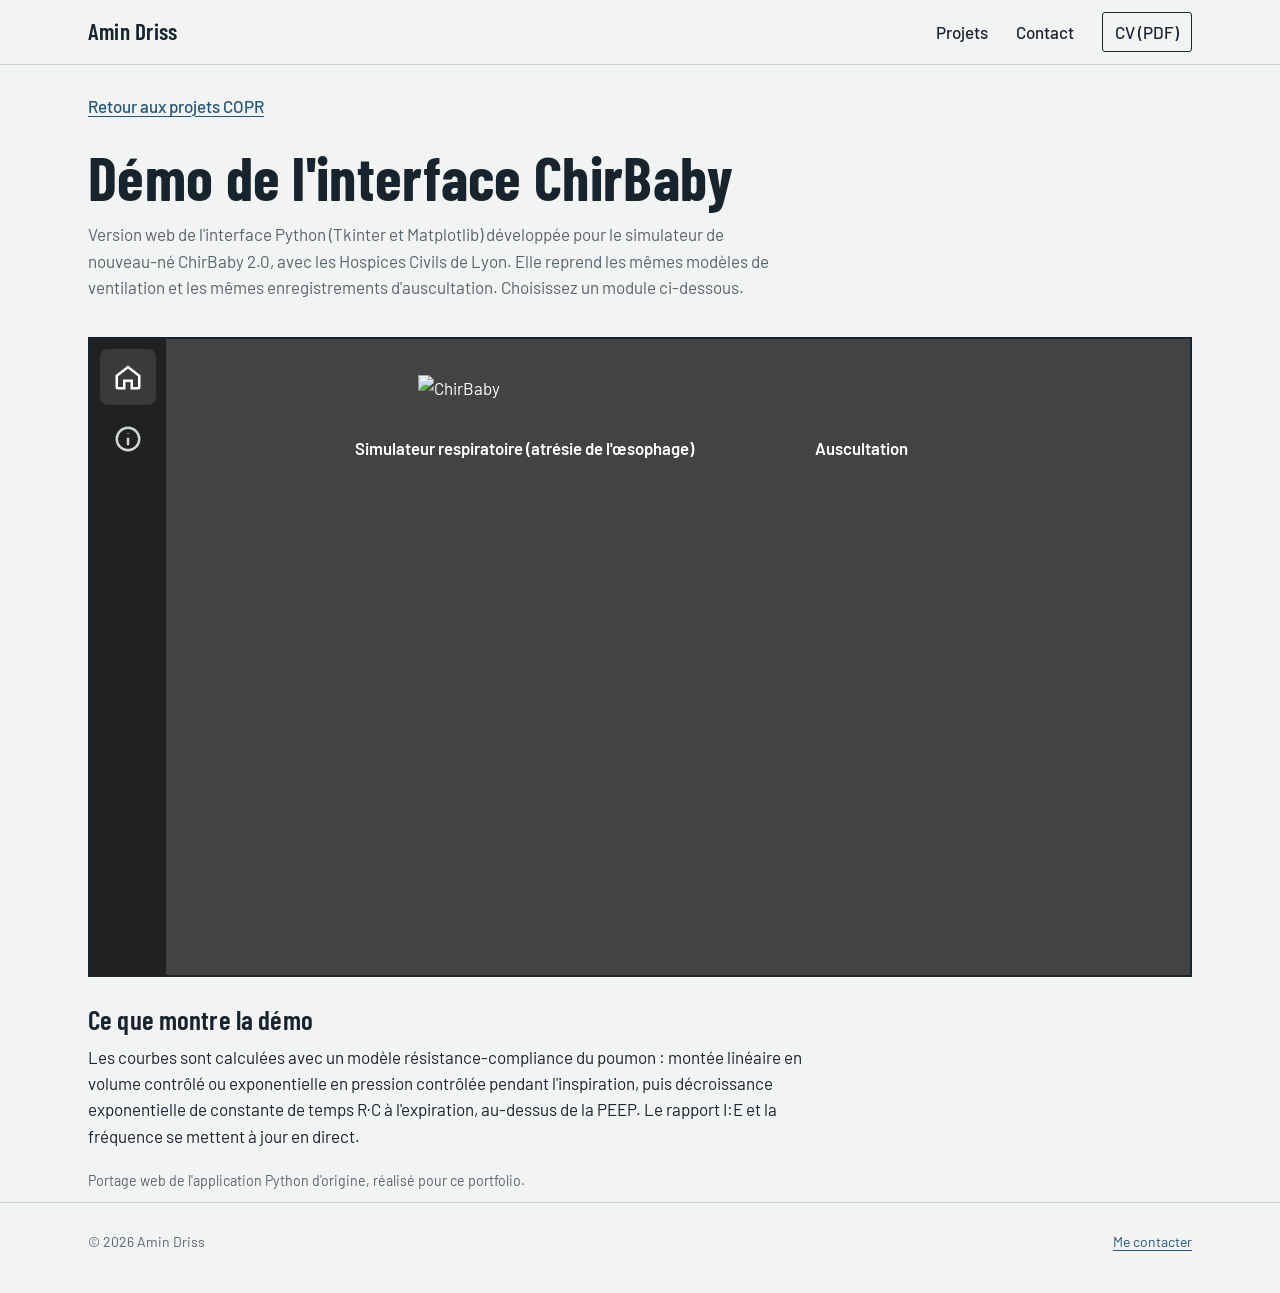
==== chirbaby.html @ fe511bf9 "Add files via upload" ====
<!doctype html>
<html lang="fr">
<head>
<meta charset="utf-8">
<meta name="viewport" content="width=device-width, initial-scale=1">
<title>Démo ChirBaby | Amin Driss</title>
<meta name="description" content="Démo interactive de l'interface du simulateur de nouveau-né ChirBaby : simulateur respiratoire et auscultation (projet COPR, INSA Lyon).">
<link rel="icon" href="assets/favicon.svg" type="image/svg+xml">
<link rel="preconnect" href="https://fonts.googleapis.com">
<link rel="preconnect" href="https://fonts.gstatic.com" crossorigin>
<link rel="stylesheet" href="https://fonts.googleapis.com/css2?family=Barlow:wght@400;500;600;700&family=Barlow+Condensed:wght@500;600;700&display=swap">
<link rel="stylesheet" href="assets/style.css?v=5">
<style>
  /* Couleurs reprises de l'interface Tkinter d'origine */
  .cb { --cb-bar: #212121; --cb-bg: #434343; --cb-light: #d3d3d3; --cb-pink: #e5007e; --cb-blue: #5b9bd5; }
  .cb-intro { padding: 8px 0 20px; }
  .cb-intro h1 { font-size: clamp(2.2rem, 5vw, 3.8rem); font-weight: 700; }
  .cb-intro p { color: var(--steel); max-width: 70ch; margin-top: 12px; }
  .cb-app { display: grid; grid-template-columns: 76px minmax(0, 1fr); background: var(--cb-bg); border: 2px solid var(--ink); min-height: 640px; color: #fff; }
  .cb-bar { background: var(--cb-bar); display: flex; flex-direction: column; align-items: center; gap: 6px; padding: 10px 0; }
  .cb-bar button { width: 56px; height: 56px; border: 0; border-radius: 8px; background: transparent; color: #cfd6da; cursor: pointer; display: grid; place-items: center; }
  .cb-bar button svg { width: 30px; height: 30px; }
  .cb-bar button[aria-current="page"], .cb-bar button:hover { background: #3a3a3a; color: #fff; }
  .cb-main { position: relative; min-width: 0; }
  .cb-view[hidden], .cb [hidden] { display: none !important; }

  /* Menu */
  .cb-menu { display: flex; flex-direction: column; align-items: center; gap: 28px; padding: 36px 20px 40px; }
  .cb-menu .logo { width: min(520px, 90%); }
  .cb-modules { display: flex; flex-wrap: wrap; gap: 28px; justify-content: center; }
  .cb-modules button { padding: 0; border: 0; background: none; cursor: pointer; text-align: center; color: #fff; font: 600 1.05rem var(--text); }
  .cb-modules img { width: 280px; max-width: 80vw; border-radius: 18px; transition: transform .15s; }
  .cb-modules button:hover img { transform: translateY(-3px); }
  .cb-modules span { display: block; margin-top: 8px; }

  /* Simulateur respiratoire */
  .cb-sim { display: grid; grid-template-columns: 210px minmax(0, 1fr) 150px; gap: 14px; padding: 16px; background: #808080; }
  .cb-sim h2 { grid-column: 1 / -1; font-size: 1.6rem; text-align: center; background: lightgray; color: #111; border: 1px solid #000; border-radius: 10px; padding: 6px; justify-self: center; min-width: 50%; }
  .cb-left { display: flex; flex-direction: column; gap: 10px; }
  .tiles { display: grid; grid-template-columns: 1fr 1fr; gap: 8px; }
  .tile { padding: 0; border: 0; background: none; color: #111; cursor: pointer; font: 600 .8rem var(--text); text-align: center; }
  .tile img { width: 100%; display: block; border-radius: 10px; }
  .tile.on img { outline: 3px solid #fff; }
  .tile span { display: block; margin-top: 3px; line-height: 1.15; }
  .group { background: #9a9a9a; border-radius: 8px; padding: 8px 10px; color: #111; font-size: .88rem; }
  .group strong { display: block; margin-bottom: 4px; }
  .group label { display: flex; gap: 6px; align-items: center; cursor: pointer; }
  .ie { background: whitesmoke; color: #111; border: 1px solid #000; border-radius: 8px; padding: 8px 10px; font-size: .85rem; white-space: pre-line; }
  .plots { display: flex; flex-direction: column; gap: 8px; min-width: 0; }
  .plot { background: #000; border-radius: 4px; position: relative; }
  .plot canvas { width: 100%; height: 150px; display: block; }
  .readouts { display: flex; flex-direction: column; gap: 8px; }
  .readout { background: #000; border-radius: 4px; text-align: center; padding: 10px 4px; font: 600 .82rem var(--text); }
  .readout b { display: block; font: 600 1.9rem var(--display); margin-top: 2px; }
  .cb-controls { grid-column: 1 / -1; display: grid; grid-template-columns: repeat(auto-fill, minmax(250px, 1fr)); gap: 6px 22px; background: #8c8c8c; border-radius: 8px; padding: 12px 14px; color: #111; font-size: .86rem; }
  .cb-controls label { display: grid; grid-template-columns: 1fr auto; gap: 2px 8px; align-items: center; }
  .cb-controls input[type=range] { grid-column: 1 / -1; width: 100%; accent-color: var(--cb-pink); }
  .cb-controls output { font-weight: 700; }
  .cb-info { grid-column: 1 / -1; background: whitesmoke; color: #111; border: 1px solid #000; border-radius: 8px; padding: 10px 14px; font-size: .9rem; white-space: pre-line; }

  /* Auscultation */
  .cb-ausc { background: var(--cb-light); color: var(--cb-bar); padding: 20px; min-height: 600px; }
  .cb-ausc h2 { font-size: clamp(2rem, 4vw, 3rem); color: var(--cb-bar); }
  .organs { display: flex; flex-wrap: wrap; justify-content: space-around; gap: 30px; margin-top: 16px; }
  .organ { text-align: center; }
  .organ h3 { font-family: var(--display); font-size: 1.4rem; margin-bottom: 10px; }
  .organ .fig { position: relative; display: inline-block; }
  .organ .fig > img { display: block; max-width: 100%; height: auto; }
  .pt { position: absolute; width: 44px; height: 44px; transform: translate(-50%, -50%); padding: 0; border: 0; background: none; cursor: pointer; border-radius: 50%; }
  .pt img { width: 100%; height: 100%; }
  .pt:focus-visible { outline: 3px solid var(--signal); }
  .pt[aria-pressed="true"] { background: var(--cb-pink); box-shadow: 0 0 0 4px rgba(229, 0, 126, .25); }
  .ausc-note { margin-top: 18px; font-size: .9rem; color: #333; max-width: 80ch; }
  .ausc-now { margin-top: 10px; font-weight: 600; min-height: 1.5em; }

  .cb-help { padding: 26px; max-width: 80ch; }
  .cb-help h2 { font-size: 2.4rem; color: #cfd6da; margin-bottom: 14px; }
  .cb-help p, .cb-help li { color: #f0f0f0; }

  .cb-about { margin: 28px 0 10px; }
  .cb-about h2 { font-size: var(--step-2); margin-bottom: 10px; }
  .cb-about p { max-width: 72ch; }
  .cb-about small { color: var(--steel); }

  @media (max-width: 980px) {
    .cb-sim { grid-template-columns: 1fr; }
    .readouts { flex-direction: row; flex-wrap: wrap; }
    .readout { flex: 1 1 120px; }
    .tiles { grid-template-columns: repeat(4, 1fr); }
  }
  @media (max-width: 560px) {
    .cb-app { grid-template-columns: 1fr; }
    .cb-bar { flex-direction: row; justify-content: center; }
    .tiles { grid-template-columns: 1fr 1fr; }
  }
</style>
</head>
<body>
<header class="site-head">
  <div class="wrap">
    <a class="brand" href="index.html">Amin Driss</a>
    <nav class="nav" aria-label="Navigation principale">
      <a href="index.html#projets" class="keep">Projets</a>
      <a href="index.html#contact">Contact</a>
      <a class="nav-cv" href="CV_Amin_Driss.pdf" download>CV (PDF)</a>
    </nav>
  </div>
</header>

<main class="wrap cb">
  <a class="back" href="projet.html?p=copr-insa-lyon">Retour aux projets COPR</a>
  <header class="cb-intro">
    <h1>Démo de l'interface ChirBaby</h1>
    <p>Version web de l'interface Python (Tkinter et Matplotlib) développée pour le simulateur de nouveau-né ChirBaby 2.0, avec les Hospices Civils de Lyon. Elle reprend les mêmes modèles de ventilation et les mêmes enregistrements d'auscultation. Choisissez un module ci-dessous.</p>
  </header>

  <div class="cb-app">
    <nav class="cb-bar" aria-label="Navigation de l'interface">
      <button type="button" data-go="menu" aria-current="page" title="Accueil" aria-label="Accueil">
        <svg viewBox="0 0 24 24" fill="none" stroke="currentColor" stroke-width="2"><path d="M3 11l9-7 9 7v9a1 1 0 0 1-1 1h-5v-6h-6v6H4a1 1 0 0 1-1-1z"/></svg>
      </button>
      <button type="button" data-go="help" title="Informations" aria-label="Informations">
        <svg viewBox="0 0 24 24" fill="none" stroke="currentColor" stroke-width="2"><circle cx="12" cy="12" r="9"/><path d="M12 11v6M12 7.5v.5"/></svg>
      </button>
    </nav>

    <div class="cb-main">
      <!-- Accueil -->
      <section class="cb-view cb-menu" data-view="menu">
        <img class="logo" src="chirbaby/logo.png" alt="ChirBaby">
        <div class="cb-modules">
          <button type="button" data-go="sim"><img src="chirbaby/atresie.png" alt=""><span>Simulateur respiratoire (atrésie de l'œsophage)</span></button>
          <button type="button" data-go="ausc"><img src="chirbaby/stethoscope.png" alt=""><span>Auscultation</span></button>
        </div>
      </section>

      <!-- Simulateur respiratoire -->
      <section class="cb-view cb-sim" data-view="sim" hidden>
        <h2>Simulateur respiratoire</h2>
        <div class="cb-left">
          <div class="tiles" role="group" aria-label="Scénario">
            <button type="button" class="tile" data-set="normal"><img src="chirbaby/full_lung.png" data-off="chirbaby/full_lung.png" data-on="chirbaby/full_lung_on.png" alt=""><span>Volume normal</span></button>
            <button type="button" class="tile" data-set="pneumo"><img src="chirbaby/smashed_lung.png" data-off="chirbaby/smashed_lung.png" data-on="chirbaby/smashed_lung_on.png" alt=""><span>Pneumothorax</span></button>
            <button type="button" class="tile" data-set="libre"><img src="chirbaby/manual_lung.png" data-off="chirbaby/manual_lung.png" data-on="chirbaby/manual_lung_on.png" alt=""><span>Réglages manuels</span></button>
            <button type="button" class="tile" id="diaph"><img src="chirbaby/diaph_down.png" alt=""><span id="diaph-label">Fonctionnement normal</span></button>
          </div>
          <div class="group" id="g-mode">
            <strong>Mode de ventilation</strong>
            <label><input type="radio" name="mode" value="VC" checked> Volume contrôlé</label>
            <label><input type="radio" name="mode" value="PC"> Pression contrôlée</label>
          </div>
          <div class="group" id="g-press" hidden>
            <strong>Pression</strong>
            <label><input type="radio" name="press" value="normal" checked> fonctionnement normal</label>
            <label><input type="radio" name="press" value="basse"> pression trop basse</label>
            <label><input type="radio" name="press" value="haute"> pression trop haute</label>
          </div>
          <div class="group" id="g-co2" hidden>
            <strong>CO2</strong>
            <label><input type="radio" name="co2" value="normal" checked> fonctionnement normal</label>
            <label><input type="radio" name="co2" value="bas"> CO2 trop bas</label>
            <label><input type="radio" name="co2" value="haut"> CO2 trop haut</label>
          </div>
          <div class="ie" id="ie" aria-live="polite"></div>
        </div>
        <div class="plots">
          <div class="plot"><canvas id="c1" aria-label="Courbe de pression"></canvas></div>
          <div class="plot"><canvas id="c2" aria-label="Courbe de volume"></canvas></div>
          <div class="plot"><canvas id="c3" aria-label="Courbe de CO2 expiré ou de débit"></canvas></div>
        </div>
        <div class="readouts">
          <div class="readout" style="color:#ffd400">Pression [cmH2O]<b id="r1">–</b></div>
          <div class="readout" style="color:#ff3b30">Volume [L]<b id="r2">–</b></div>
          <div class="readout" style="color:#2ecc40"><span id="r3l">CO2 expiré [mmHg]</span><b id="r3">–</b></div>
          <div class="readout" style="color:#fff">Fréquence [BPM]<b id="r4">–</b></div>
        </div>
        <div class="cb-controls" id="sliders"></div>
        <div class="cb-info" id="info" hidden></div>
      </section>

      <!-- Auscultation -->
      <section class="cb-view cb-ausc" data-view="ausc" hidden>
        <h2>Auscultation</h2>
        <div class="organs">
          <div class="organ">
            <h3>Poumon</h3>
            <div class="fig" id="fig-lung"><img src="chirbaby/poumon.png" alt="Schéma des poumons" width="560" height="596"></div>
          </div>
          <div class="organ">
            <h3>Cœur</h3>
            <div class="fig" id="fig-heart"><img src="chirbaby/coeur.png" alt="Schéma du cœur" width="380" height="485"></div>
          </div>
        </div>
        <p class="ausc-now" id="now" aria-live="polite"></p>
        <p class="ausc-note">Cliquez sur une zone pour écouter le son correspondant ; un second clic l'arrête. Sur le mannequin, ce sont des capteurs de force (FSR) reliés à une Arduino Nano ESP32 qui déclenchent ces sons en Wi-Fi quand l'anesthésiste pose le stéthoscope. Enregistrements : Torabi, Shirani et Reilly (2024), <a href="https://doi.org/10.48550/arXiv.2410.03280" rel="noopener">Manikin-Recorded Cardiopulmonary Sounds Dataset</a>.</p>
      </section>

      <!-- Informations -->
      <section class="cb-view cb-help" data-view="help" hidden>
        <h2>Information</h2>
        <p>Cette interface commande le ChirBaby, un mannequin de nouveau-né sur lequel les chirurgiens s'entraînent à l'opération de l'atrésie de l'œsophage.</p>
        <ul>
          <li>Le simulateur respiratoire affiche la pression, le volume et le CO2 expiré (ou le débit en pression contrôlée), avec trois scénarios : volume normal, pneumothorax et réglages manuels.</li>
          <li>Sur le vrai mannequin, le scénario choisi, la curarisation et la fréquence respiratoire sont envoyés en Wi-Fi à la carte ESP32 qui anime les organes.</li>
          <li>Dans cette démo web, la liaison avec la carte est désactivée : tout le reste fonctionne comme dans l'application.</li>
        </ul>
        <p>Interface réalisée par des élèves ingénieurs de l'INSA Lyon en collaboration avec le Dr Frédérick Hameury (Hospices Civils de Lyon).</p>
      </section>
    </div>
  </div>

  <section class="cb-about">
    <h2>Ce que montre la démo</h2>
    <p>Les courbes sont calculées avec un modèle résistance-compliance du poumon : montée linéaire en volume contrôlé ou exponentielle en pression contrôlée pendant l'inspiration, puis décroissance exponentielle de constante de temps R·C à l'expiration, au-dessus de la PEEP. Le rapport I:E et la fréquence se mettent à jour en direct.</p>
    <small>Portage web de l'application Python d'origine, réalisé pour ce portfolio.</small>
  </section>
</main>

<footer class="site-foot">
  <div class="wrap"><span>© 2026 Amin Driss</span><a href="index.html#contact">Me contacter</a></div>
</footer>

<script>
/* ---------- Navigation entre les écrans ---------- */
const views = document.querySelectorAll(".cb-view");
const barBtns = document.querySelectorAll(".cb-bar button");
function go(name) {
  views.forEach((v) => (v.hidden = v.dataset.view !== name));
  const current = name === "help" ? "help" : "menu";
  barBtns.forEach((b) => (b.dataset.go === current ? b.setAttribute("aria-current", "page") : b.removeAttribute("aria-current")));
  if (name !== "ausc") stopSound();
  running = name === "sim";
  if (running) { resize(); last = performance.now(); requestAnimationFrame(loop); }
}
document.querySelectorAll("[data-go]").forEach((b) => b.addEventListener("click", () => go(b.dataset.go)));

/* ---------- Simulateur respiratoire (portage de Chirbaby_VF.py) ---------- */
const fs = 20, windowDuration = 10;
// 0 fréquence, 1 temps d'inspiration, 2 % temps actif inspiration, 3 % temps actif expiration,
// 4 R, 5 C, 6 PEEP, 7 volume fixe, 8 concentration alvéolaire de CO2
const fonctionnementNormal = [0.67, 0.7, 0.9, 0.9, 25, 0.006, 10, 0.008, 30];
const pneumothorax = [0.75, 0.5, 0.5, 0.9, 25, 0.006, 4, 0.025, 30];
const Vinit_pneumothorax = 0.025, Calvinit_pneumothorax = 30;

const SLIDERS = [
  { id: "s11", label: "Concentration alvéolaire CO2 [mmHg]", min: 20, max: 30, val: 30, step: 0.1 },
  { id: "s9", label: "Poids [kg]", min: 2, max: 6, val: 2, step: 0.1 },
  { id: "s8", label: "Volume [L/kg]", min: 0, max: 0.1, val: 0.01, step: 0.001 },
  { id: "s10", label: "Pression [cmH2O]", min: 10, max: 30, val: 20, step: 0.1 },
  { id: "s7", label: "PEEP [cmH2O]", min: 0, max: 20, val: 10, step: 0.1 },
  { id: "s6", label: "Compliance [L/cmH2O]", min: 0.01, max: 0.5, val: 0.1, step: 0.005 },
  { id: "s5", label: "Résistance [cmH2O·s/L]", min: 5, max: 20, val: 10, step: 0.1 },
  { id: "s4", label: "% temps actif expiration", min: 1 / fs, max: 1, val: 1, step: 0.01 },
  { id: "s3", label: "% temps actif inspiration", min: 1 / fs, max: 1, val: 0.9, step: 0.01 },
  { id: "s2", label: "Temps d'inspiration [s]", min: 0.5, max: 2, val: 2, step: 0.01 },
  { id: "s1", label: "Fréquence [Hz]", min: 0.25, max: 1 / 3, val: 0.25, step: 0.001 }
];
const sliderBox = document.getElementById("sliders");
sliderBox.innerHTML = SLIDERS.map((s) => `<label id="w-${s.id}"><span>${s.label}</span><output id="o-${s.id}"></output><input type="range" id="${s.id}" min="${s.min}" max="${s.max}" step="${s.step}" value="${s.val}"></label>`).join("");
const sv = (id) => parseFloat(document.getElementById(id).value);
function showSliderValues() { SLIDERS.forEach((s) => (document.getElementById("o-" + s.id).textContent = (+sv(s.id).toFixed(3)).toString())); }
sliderBox.addEventListener("input", showSliderValues);
showSliderValues();

let sett = "mode libre", mode = "VC", press = "normal", co2 = "normal", curare = false;
let params = [...fonctionnementNormal];

const linspace = (a, b, n) => { n = Math.max(0, n | 0); if (n === 0) return []; if (n === 1) return [a]; const d = (b - a) / (n - 1); return Array.from({ length: n }, (_, i) => a + i * d); };
const ones = (n) => Array(Math.max(0, n | 0)).fill(1);
const I = (x) => Math.trunc(x + 1e-9);

function currentParams() {
  if (sett === "mode libre") return [sv("s1"), sv("s2"), sv("s3"), sv("s4"), sv("s5"), sv("s6"), sv("s7"), sv("s8"), sv("s11")];
  const p = [...(sett === "pneumothorax" ? pneumothorax : fonctionnementNormal)];
  if (sett === "pneumothorax") {
    const poids = sv("s9");
    p[7] = press === "normal" ? Vinit_pneumothorax : press === "basse" ? (10 - p[6]) * p[5] / poids : (27 - p[6]) * p[5] / poids;
    p[8] = co2 === "normal" ? Calvinit_pneumothorax : co2 === "bas" ? 20 : 50;
  }
  return p;
}

function cycles(p) {
  const poids = sv("s9");
  const T = 1 / p[0], Ti = p[1], pa = p[2], ea = p[3], R = p[4], C = p[5], PEEP = p[6], fixe = p[7], Calv = p[8];
  const Te = T - Ti, Tia = pa * Ti, RC = R * C;
  const nIa = I(fs * pa * Ti), nIp = I(fs * (1 - pa) * Ti), nEa = I(fs * ea * Te), nEp = I(fs * (1 - ea) * Te);
  let P, V, D;
  if (mode === "VC") {
    const Vmax = sett === "mode libre" ? sv("s8") * poids : fixe * poids;
    P = [...ones(nEp).map(() => PEEP),
         ...linspace(0, Tia, nIa + 1).map((t) => R * Vmax / Tia + Vmax / (Tia * C) * t + PEEP),
         ...ones(nIp).map(() => Vmax / C + PEEP),
         ...linspace(0, ea * Te, nEa + 1).map((t) => Vmax / C * Math.exp(-t / RC) + PEEP)];
    const vin = linspace(0, Tia, I(fs * Tia) + 1).map((t) => Vmax / Tia * t);
    V = [...Array(Math.max(0, nEp)).fill(0), ...vin, ...ones(nIp).map(() => vin[vin.length - 1] ?? 0),
         ...linspace(0, ea * Te, nEa + 1).map((t) => Vmax * Math.exp(-t / RC))];
    const din = linspace(0, Tia, nIa + 1).map((t) => Calv * (1 - Math.exp(-t / RC)));
    const plateau = din[din.length - 1] ?? 0;
    D = [...Array(Math.max(0, nEp)).fill(0), ...din, ...ones(nIp).map(() => plateau),
         ...linspace(0, ea * Te, nEa + 1).map((t) => plateau * Math.exp(-t / RC))];
  } else {
    const Pmax = sett === "mode libre" ? sv("s10") * poids : 20;
    P = [...ones(nEp).map(() => PEEP),
         ...linspace(0, Tia, nIa).map((t) => PEEP + (Pmax - PEEP) * (1 - Math.exp(-t / RC))),
         ...ones(nIp).map(() => Pmax),
         ...linspace(0, ea * Te, nEa).map((t) => PEEP + (Pmax - PEEP) * Math.exp(-t / RC))];
    V = [...Array(Math.max(0, nEp)).fill(0),
         ...linspace(0, Tia, nIa).map((t) => (Pmax - PEEP) * C * (1 - Math.exp(-t / RC))),
         ...ones(nIp).map(() => C * (Pmax - PEEP)),
         ...linspace(0, ea * Te, nEa).map((t) => (Pmax - PEEP) * C * Math.exp(-t / RC))];
    D = [...Array(Math.max(0, nEp)).fill(0),
         ...linspace(0, Tia, nIa).map((t) => (Pmax - PEEP) / R * Math.exp(-t / RC)),
         ...Array(Math.max(0, nIp)).fill(0),
         ...linspace(0, ea * Te, nEa).map((t) => -(Pmax - PEEP) / R * Math.exp(-t / RC))];
  }
  return { P, V, D };
}

const gcd = (a, b) => (b ? gcd(b, a % b) : Math.abs(a) || 1);
function updateIE(p) {
  const Tt = I(1 / p[0] * 10), Ti = I(p[1] * 10), Te = Tt - Ti;
  const n1 = Ti / gcd(Ti, Tt), n2 = Te / gcd(Te, Tt);
  const modeTxt = mode === "VC" ? "Volume contrôlé" : "Pression contrôlée";
  document.getElementById("ie").textContent = `${sett}\n${modeTxt}\nI:E  ${n1} : ${n2}`;
}

function updateUI() {
  document.querySelectorAll(".tile[data-set]").forEach((t) => {
    const on = (t.dataset.set === "normal" && sett === "fonctionnement normal") || (t.dataset.set === "pneumo" && sett === "pneumothorax") || (t.dataset.set === "libre" && sett === "mode libre");
    t.classList.toggle("on", on);
    t.setAttribute("aria-pressed", on);
    const img = t.querySelector("img");
    img.src = on ? img.dataset.on : img.dataset.off;
  });
  const libre = sett === "mode libre", pneumo = sett === "pneumothorax";
  if (pneumo) { mode = "VC"; document.querySelector('input[name=mode][value=VC]').checked = true; }
  document.getElementById("g-mode").hidden = pneumo;
  document.getElementById("g-press").hidden = !pneumo;
  document.getElementById("g-co2").hidden = !pneumo;
  sliderBox.hidden = !libre;
  document.getElementById("w-s8").hidden = mode !== "VC";
  document.getElementById("w-s11").hidden = mode !== "VC";
  document.getElementById("w-s10").hidden = mode !== "PC";
  document.getElementById("r3l").textContent = mode === "VC" ? "CO2 expiré [mmHg]" : "Débit [L/s]";
  const info = document.getElementById("info");
  info.hidden = libre;
  if (!libre) {
    const p = currentParams();
    info.textContent = `Fréquence : ${p[0].toFixed(2)} Hz    Temps d'inspiration : ${p[1].toFixed(2)} s    % inspiration actif : ${(p[2] * 100).toFixed(2)} %    % expiration actif : ${(p[3] * 100).toFixed(2)} %\nR : ${p[4].toFixed(2)} cmH2O·s/L    Compliance : ${p[5].toFixed(3)} L/cmH2O    PEEP : ${p[6].toFixed(2)} cmH2O`;
  }
}
document.querySelectorAll(".tile[data-set]").forEach((t) => t.addEventListener("click", () => {
  sett = { normal: "fonctionnement normal", pneumo: "pneumothorax", libre: "mode libre" }[t.dataset.set];
  updateUI();
}));
document.querySelectorAll("input[name=mode]").forEach((r) => r.addEventListener("change", () => { mode = r.value; updateUI(); }));
document.querySelectorAll("input[name=press]").forEach((r) => r.addEventListener("change", () => { press = r.value; }));
document.querySelectorAll("input[name=co2]").forEach((r) => r.addEventListener("change", () => { co2 = r.value; }));
document.getElementById("diaph").addEventListener("click", () => {
  curare = !curare;
  document.querySelector("#diaph img").src = curare ? "chirbaby/diaph_down_on.png" : "chirbaby/diaph_down.png";
  document.getElementById("diaph-label").textContent = curare ? "Curarisation" : "Fonctionnement normal";
  document.getElementById("diaph").setAttribute("aria-pressed", curare);
});

// Tracé
const canvases = ["c1", "c2", "c3"].map((id) => document.getElementById(id));
const colors = ["#ffd400", "#ff3b30", "#2ecc40"];
const hist = [[], [], []];
let tdata = [], index = 0, acc = 0, last = 0, running = false;
function resize() {
  const dpr = window.devicePixelRatio || 1;
  canvases.forEach((c) => { c.width = c.clientWidth * dpr; c.height = c.clientHeight * dpr; });
}
window.addEventListener("resize", resize);

function draw(ci, series, lim) {
  const c = canvases[ci], g = c.getContext("2d"), W = c.width, H = c.height, dpr = window.devicePixelRatio || 1;
  g.fillStyle = "#000"; g.fillRect(0, 0, W, H);
  const padL = 46 * dpr, padB = 18 * dpr, padT = 6 * dpr, padR = 8 * dpr;
  const t1 = Math.max(windowDuration, tdata[tdata.length - 1] || 0), t0 = t1 - windowDuration;
  let [lo, hi] = lim; if (!(hi > lo)) { hi = lo + 1; }
  const X = (t) => padL + (t - t0) / windowDuration * (W - padL - padR);
  const Y = (v) => padT + (1 - (v - lo) / (hi - lo)) * (H - padT - padB);
  g.strokeStyle = "rgba(160,160,160,.45)"; g.setLineDash([4 * dpr, 4 * dpr]); g.lineWidth = 1 * dpr;
  g.fillStyle = "#ddd"; g.font = `${10 * dpr}px Barlow, sans-serif`;
  for (let k = 0; k <= 4; k++) { const v = lo + (hi - lo) * k / 4, y = Y(v); g.beginPath(); g.moveTo(padL, y); g.lineTo(W - padR, y); g.stroke(); g.fillText(+v.toPrecision(3), 4 * dpr, y + 3 * dpr); }
  for (let s = Math.ceil(t0); s <= t1; s += 2) { const x = X(s); g.beginPath(); g.moveTo(x, padT); g.lineTo(x, H - padB); g.stroke(); g.fillText(s + " s", x - 8 * dpr, H - 4 * dpr); }
  g.setLineDash([]); g.strokeStyle = colors[ci]; g.lineWidth = 2 * dpr; g.beginPath();
  series.forEach((v, i) => { const x = X(tdata[i]), y = Y(v); i ? g.lineTo(x, y) : g.moveTo(x, y); });
  g.stroke();
}
const lims = (a) => { const mx = Math.max(...a), mn = Math.min(...a), m = Math.abs(mx); return [mn - 0.05 * m, mx + 0.05 * m]; };

function step() {
  const p = currentParams();
  const { P, V, D } = cycles(p);
  const t = index / fs;
  [P, V, D].forEach((arr, k) => hist[k].push(arr.length ? arr[index % arr.length] : 0));
  tdata.push(t);
  while (tdata.length && tdata[0] < t - windowDuration) { tdata.shift(); hist.forEach((h) => h.shift()); }
  index++;
  return { p, P, V, D };
}
function loop(now) {
  if (!running) return;
  acc += Math.min(500, now - last); last = now;
  let res = null;
  while (acc >= 1000 / fs) { res = step(); acc -= 1000 / fs; }
  if (res) {
    const { p, P, V, D } = res;
    draw(0, hist[0], lims(P)); draw(1, hist[1], lims(V)); draw(2, hist[2], lims(D));
    document.getElementById("r1").textContent = (+Math.abs(Math.max(...P)).toPrecision(3)).toString();
    document.getElementById("r2").textContent = (+Math.abs(Math.max(...V)).toPrecision(3)).toString();
    document.getElementById("r3").textContent = (+Math.abs(Math.max(...D)).toPrecision(3)).toString();
    document.getElementById("r4").textContent = (+(p[0] * 60).toPrecision(3)).toString();
    updateIE(p);
  }
  requestAnimationFrame(loop);
}
updateUI();

/* ---------- Auscultation ---------- */
const POINTS = [
  { fig: "fig-lung", x: 29, y: 25, n: 1, snd: "F_N_LUA", label: "Poumon, zone 1" },
  { fig: "fig-lung", x: 9, y: 60, n: 2, snd: "F_N_LUA", label: "Poumon, zone 2" },
  { fig: "fig-lung", x: 32, y: 88, n: 3, snd: "F_N_LLA", label: "Poumon, zone 3" },
  { fig: "fig-lung", x: 71, y: 25, n: 4, snd: "F_N_RUA", label: "Poumon, zone 4" },
  { fig: "fig-lung", x: 91, y: 60, n: 5, snd: "F_N_RMA", label: "Poumon, zone 5" },
  { fig: "fig-lung", x: 66, y: 88, n: 6, snd: "F_N_RLA", label: "Poumon, zone 6" },
  { fig: "fig-heart", x: 12, y: 46, n: 1, snd: "F_AF_LUSB", label: "Cœur, zone 1", heart: true },
  { fig: "fig-heart", x: 72, y: 86, n: 2, snd: "F_AF_A", label: "Cœur, zone 2", heart: true }
];
const audio = new Audio();
let active = null;
const offSrc = (p) => p.heart ? `chirbaby/coeur-${p.n}-rouge.png` : `chirbaby/poumon-${p.n}-bleu.png`;
const onSrc = (p) => p.heart ? `chirbaby/coeur-${p.n}-bleu.png` : `chirbaby/poumon-${p.n}-blanc.png`;
function stopSound() {
  audio.pause();
  if (active) { active.btn.querySelector("img").src = offSrc(active.p); active.btn.setAttribute("aria-pressed", "false"); }
  active = null;
  document.getElementById("now").textContent = "";
}
POINTS.forEach((p) => {
  const b = document.createElement("button");
  b.type = "button"; b.className = "pt"; b.style.left = p.x + "%"; b.style.top = p.y + "%";
  b.setAttribute("aria-label", "Écouter : " + p.label); b.setAttribute("aria-pressed", "false");
  b.innerHTML = `<img src="${offSrc(p)}" alt="">`;
  b.addEventListener("click", () => {
    const same = active && active.btn === b;
    stopSound();
    if (same) return;
    audio.src = `chirbaby/${p.snd}.mp3`; audio.currentTime = 0; audio.play().catch(() => {});
    b.querySelector("img").src = onSrc(p); b.setAttribute("aria-pressed", "true");
    active = { btn: b, p };
    document.getElementById("now").textContent = "Lecture : " + p.label;
  });
  document.getElementById(p.fig).appendChild(b);
});
audio.addEventListener("ended", stopSound);
</script>
</body>
</html>
---- assets/style.css ----
/* Portfolio Amin Driss — feuille de style
   Idée directrice : le vocabulaire du dessin technique (cartouche, repères,
   lignes d'attache) appliqué avec retenue sur un fond « papier calque ». */

:root {
  --paper: #f2f4f3;
  --paper-2: #e7ebea;
  --white: #ffffff;
  --ink: #17242e;
  --steel: #56646d;
  --line: #c9d1d4;
  --blue: #24557a;
  --blue-soft: #dce6ee;
  --signal: #e8b10a;

  --display: "Barlow Condensed", "Arial Narrow", sans-serif;
  --text: "Barlow", system-ui, sans-serif;

  --step--1: 0.875rem;
  --step-0: 1.0625rem;
  --step-1: 1.3rem;
  --step-2: 1.7rem;
  --step-3: 2.4rem;
  --step-4: clamp(3rem, 7.5vw, 6.2rem);

  --gutter: clamp(16px, 4vw, 48px);
  --max: 1200px;
  color-scheme: light;
}

*, *::before, *::after { box-sizing: border-box; }
html { scroll-behavior: smooth; }
@media (prefers-reduced-motion: reduce) { html { scroll-behavior: auto; } }

body {
  margin: 0;
  background: var(--paper);
  color: var(--ink);
  font-family: var(--text);
  font-size: var(--step-0);
  line-height: 1.55;
  -webkit-font-smoothing: antialiased;
}

img, video { max-width: 100%; display: block; }
a { color: var(--blue); text-underline-offset: 3px; }
a:hover { color: var(--ink); }
:focus-visible { outline: 3px solid var(--signal); outline-offset: 3px; }

h1, h2, h3 { font-family: var(--display); font-weight: 600; line-height: 1.05; margin: 0; letter-spacing: 0.005em; }
h2 { font-size: var(--step-3); }
h3 { font-size: var(--step-1); font-family: var(--text); font-weight: 600; line-height: 1.25; }
p { margin: 0 0 1em; }

.wrap { max-width: var(--max); margin: 0 auto; padding: 0 var(--gutter); }

.skip { position: absolute; left: -999px; top: 8px; background: var(--ink); color: var(--white); padding: 8px 12px; z-index: 10; }
.skip:focus { left: 8px; }

/* ---------- En-tête ---------- */
.site-head { border-bottom: 1px solid var(--line); background: var(--paper); position: sticky; top: 0; z-index: 5; }
.site-head .wrap { display: flex; align-items: center; justify-content: space-between; gap: 16px; min-height: 64px; }
.brand { font-family: var(--display); font-size: 1.45rem; font-weight: 600; color: var(--ink); text-decoration: none; letter-spacing: 0.01em; }
.nav { display: flex; gap: clamp(12px, 2.4vw, 28px); align-items: center; flex-wrap: wrap; justify-content: flex-end; }
.nav a { color: var(--ink); text-decoration: none; font-weight: 500; }
.nav a:hover { color: var(--blue); text-decoration: underline; }
.nav .nav-cv { border: 1.5px solid var(--ink); padding: 6px 12px; border-radius: 3px; }
.nav .nav-cv:hover { background: var(--ink); color: var(--white); text-decoration: none; }
@media (max-width: 560px) {
  .nav a:not(.nav-cv):not(.keep) { display: none; }
}

/* ---------- Boutons ---------- */
.btn { display: inline-flex; align-items: center; gap: 8px; padding: 11px 18px; border-radius: 3px; font-weight: 600; text-decoration: none; border: 1.5px solid var(--ink); color: var(--ink); background: transparent; font-size: 1rem; cursor: pointer; font-family: var(--text); }
.btn:hover { background: var(--ink); color: var(--white); }
.btn-solid { background: var(--ink); color: var(--white); }
.btn-solid:hover { background: var(--blue); border-color: var(--blue); color: var(--white); }
.btn svg { width: 18px; height: 18px; flex: none; }

/* ---------- Accueil : hero ---------- */
.hero { padding: clamp(36px, 6vw, 80px) 0 clamp(40px, 6vw, 72px); }
.hero .wrap { display: grid; grid-template-columns: minmax(0, 5fr) minmax(0, 7fr); gap: clamp(28px, 4vw, 64px); align-items: center; }
.hero h1 { font-size: var(--step-4); font-weight: 700; line-height: 0.92; letter-spacing: -0.005em; }
.hero .role { font-family: var(--display); font-size: var(--step-2); font-weight: 500; color: var(--blue); margin: 14px 0 18px; line-height: 1.15; }
.hero .lede { max-width: 46ch; color: var(--ink); }
.status { display: inline-flex; align-items: center; gap: 10px; font-weight: 600; margin-bottom: 22px; }
.status::before { content: ""; width: 10px; height: 10px; border-radius: 50%; background: var(--signal); box-shadow: 0 0 0 3px rgba(232, 177, 10, 0.25); }
.actions { display: flex; flex-wrap: wrap; gap: 10px; }

/* Photo annotée façon dessin technique */
.annot { position: relative; margin: 0; }
.annot img { width: 100%; height: auto; border: 1px solid var(--line); }
.annot figcaption { font-size: var(--step--1); color: var(--steel); margin-top: 10px; }
.callout { position: absolute; left: var(--x); top: var(--y); width: 0; height: 0; }
.callout::before { content: ""; position: absolute; left: -6px; top: -6px; width: 12px; height: 12px; border-radius: 50%; background: var(--signal); border: 2px solid var(--ink); }
.callout span { position: absolute; white-space: nowrap; font-size: 0.86rem; font-weight: 600; background: var(--white); color: var(--ink); border: 1px solid var(--ink); padding: 3px 8px; border-radius: 2px; }
.callout span::before { content: ""; position: absolute; background: var(--ink); }
.callout.up span { bottom: 34px; left: -8px; }
.callout.up span::before { width: 1.5px; height: 28px; left: 7px; top: 100%; }
.callout.down span { top: 34px; left: -8px; }
.callout.down span::before { width: 1.5px; height: 28px; left: 7px; bottom: 100%; }
.callout.down.left span { left: auto; right: -8px; }
.callout.down.left span::before { left: auto; right: 7px; }
@media (max-width: 860px) {
  .hero .wrap { grid-template-columns: 1fr; }
  .callout span { font-size: 0.74rem; }
}
@media (max-width: 480px) { .callout span { display: none; } }

/* ---------- Sections ---------- */
.section { padding: clamp(48px, 7vw, 88px) 0; border-top: 1px solid var(--line); }
.section-head { display: flex; justify-content: space-between; align-items: end; gap: 20px; flex-wrap: wrap; margin-bottom: 28px; }
.section-head p { margin: 0; color: var(--steel); max-width: 52ch; }

/* Domaines */
.domains { display: grid; grid-template-columns: repeat(3, minmax(0, 1fr)); border-top: 2px solid var(--ink); }
.domain { padding: 22px 24px 8px 0; }
.domain + .domain { padding-left: 24px; border-left: 1px solid var(--line); }
.domain h3 { font-family: var(--display); font-size: var(--step-2); font-weight: 600; margin-bottom: 10px; }
.domain p { color: var(--steel); }
.domain .tools { color: var(--ink); font-weight: 500; }
@media (max-width: 760px) {
  .domains { grid-template-columns: 1fr; }
  .domain + .domain { padding-left: 0; border-left: 0; border-top: 1px solid var(--line); }
}

/* Filtres */
.filters { display: flex; flex-wrap: wrap; gap: 8px; }
.filters button { font: inherit; font-size: 0.95rem; font-weight: 500; padding: 7px 14px; border-radius: 999px; border: 1px solid var(--line); background: var(--white); color: var(--ink); cursor: pointer; }
.filters button:hover { border-color: var(--ink); }
.filters button[aria-pressed="true"] { background: var(--ink); color: var(--white); border-color: var(--ink); }

/* Liste des projets : une nomenclature, une ligne par projet */
.projects { list-style: none; margin: 0; padding: 0; border-top: 2px solid var(--ink); }
.project-row { border-bottom: 1px solid var(--line); }
.project-row a { display: grid; grid-template-columns: 7.5rem 220px minmax(0, 1fr); gap: clamp(16px, 3vw, 36px); padding: 22px 0; text-decoration: none; color: var(--ink); align-items: start; }
.project-row .year { font-family: var(--display); font-size: var(--step-1); font-weight: 600; color: var(--steel); padding-top: 2px; }
.project-row .thumb { aspect-ratio: 4 / 3; background: var(--paper-2); overflow: hidden; border: 1px solid var(--line); }
.project-row .thumb img { width: 100%; height: 100%; object-fit: cover; }
.project-row h3 { font-family: var(--display); font-size: var(--step-2); font-weight: 600; line-height: 1.08; margin-bottom: 8px; }
.project-row p { color: var(--steel); margin: 0 0 12px; max-width: 62ch; }
.project-row a:hover h3 { color: var(--blue); text-decoration: underline; text-decoration-thickness: 2px; text-underline-offset: 4px; }
.project-row a:hover .thumb { border-color: var(--ink); }
.tags { display: flex; flex-wrap: wrap; gap: 6px; list-style: none; padding: 0; margin: 0; }
.tags li { font-size: 0.82rem; font-weight: 500; padding: 2px 9px; border-radius: 2px; background: var(--blue-soft); color: var(--blue); }
.project-row[hidden] { display: none; }
@media (max-width: 760px) {
  .project-row a { grid-template-columns: 1fr; gap: 10px; }
  .project-row .year { order: 2; font-size: 1rem; }
  .project-row .thumb { order: 1; }
  .project-row .body { order: 3; }
}

/* Parcours : frise */
.timeline { list-style: none; margin: 0; padding: 0; border-top: 2px solid var(--ink); }
.timeline li { display: grid; grid-template-columns: 9rem minmax(0, 1fr); gap: 24px; padding: 18px 0; border-bottom: 1px solid var(--line); }
.timeline .when { font-family: var(--display); font-size: var(--step-1); font-weight: 600; color: var(--steel); }
.timeline strong { display: block; font-size: 1.12rem; }
.timeline span { color: var(--steel); }
@media (max-width: 560px) { .timeline li { grid-template-columns: 1fr; gap: 2px; } }

.two-col { display: grid; grid-template-columns: minmax(0, 1fr) minmax(0, 1fr); gap: clamp(32px, 5vw, 72px); }
@media (max-width: 860px) { .two-col { grid-template-columns: 1fr; } }

.skills { list-style: none; margin: 0; padding: 0; border-top: 2px solid var(--ink); }
.skills li { padding: 16px 0; border-bottom: 1px solid var(--line); }
.skills strong { display: block; font-size: 1.12rem; }
.skills span { color: var(--steel); }

/* Contact */
.contact-block { display: grid; grid-template-columns: minmax(0, 1.2fr) minmax(0, 1fr); gap: 40px; align-items: end; }
.contact-block .mail { font-family: var(--display); font-size: clamp(1.4rem, 3vw, 2.3rem); font-weight: 600; color: var(--ink); text-decoration-thickness: 2px; overflow-wrap: anywhere; }
.contact-block .mail:hover { color: var(--blue); }
.contact-list { list-style: none; margin: 0; padding: 0; border-top: 2px solid var(--ink); }
.contact-list li { display: flex; justify-content: space-between; gap: 16px; padding: 12px 0; border-bottom: 1px solid var(--line); }
.contact-list span:first-child { color: var(--steel); }
@media (max-width: 760px) { .contact-block { grid-template-columns: 1fr; } }

.site-foot { border-top: 1px solid var(--line); padding: 28px 0 40px; color: var(--steel); font-size: var(--step--1); }
.site-foot .wrap { display: flex; justify-content: space-between; gap: 16px; flex-wrap: wrap; }

/* ---------- Page projet ---------- */
.back { display: inline-block; margin: 28px 0 18px; font-weight: 500; }
.p-head h1 { font-size: clamp(2.2rem, 5.4vw, 4.2rem); font-weight: 700; max-width: 22ch; }
.p-head .summary { font-size: var(--step-1); color: var(--steel); max-width: 60ch; margin: 16px 0 0; line-height: 1.4; }
.p-cover { margin: 32px 0 0; background: var(--paper-2); border: 1px solid var(--line); }
.p-cover img { width: 100%; max-height: 74vh; object-fit: contain; margin: 0 auto; }

.p-body { display: grid; grid-template-columns: minmax(0, 1fr) 340px; gap: clamp(32px, 5vw, 64px); padding: 44px 0 20px; align-items: start; }
@media (max-width: 920px) { .p-body { grid-template-columns: 1fr; } .cartouche { order: -1; } }

.prose { max-width: 68ch; }
.prose h3 { margin: 1.6em 0 0.6em; font-size: 1.2rem; }
.prose h3:first-child { margin-top: 0; }
.prose ul { margin: 0 0 1.2em; padding-left: 1.2em; }
.prose li { margin-bottom: 0.45em; }
.prose li::marker { color: var(--blue); }
.prose .lead-label { font-weight: 700; }
.prose .tools-line { display: flex; flex-wrap: wrap; gap: 6px; list-style: none; padding: 0; margin: 0.4em 0 1.2em; }
.prose .tools-line li { margin: 0; font-size: 0.9rem; font-weight: 500; padding: 3px 10px; border: 1px solid var(--line); background: var(--white); border-radius: 2px; }

.demo-link { display: flex; align-items: center; justify-content: space-between; gap: 16px; padding: 18px 20px; margin: 0 0 1.6em; background: var(--ink); color: var(--white); text-decoration: none; border-radius: 3px; }
.demo-link strong { font-family: var(--display); font-size: 1.45rem; font-weight: 600; line-height: 1.1; display: block; }
.demo-link small { color: #b9c6cf; font-size: 0.92rem; }
.demo-link svg { width: 28px; height: 28px; flex: none; }
.demo-link:hover { background: var(--blue); color: var(--white); }

/* Le cartouche : métadonnées du projet, comme le cadre d'un plan */
.cartouche { position: sticky; top: 84px; border: 2px solid var(--ink); background: var(--white); }
.cartouche dl { margin: 0; display: grid; grid-template-columns: 1fr 1fr; }
.cartouche div { padding: 10px 14px 12px; border-bottom: 1px solid var(--ink); }
.cartouche div:nth-child(odd):not(.full) { border-right: 1px solid var(--ink); }
.cartouche .full { grid-column: 1 / -1; }
.cartouche dt { font-size: 0.78rem; color: var(--steel); margin-bottom: 3px; }
.cartouche dd { margin: 0; font-weight: 600; line-height: 1.3; }
.cartouche .sign { display: flex; justify-content: space-between; align-items: center; padding: 10px 14px; border-bottom: 0; font-family: var(--display); font-weight: 600; font-size: 1.15rem; }
.cartouche .sign small { font-family: var(--text); font-weight: 500; font-size: 0.8rem; color: var(--steel); }
@media (max-width: 920px) { .cartouche { position: static; } }

.gallery-head { display: flex; justify-content: space-between; align-items: baseline; gap: 16px; padding-top: 28px; border-top: 2px solid var(--ink); margin-top: 24px; margin-bottom: 18px; }
.gallery-head span { color: var(--steel); }
.gallery { columns: 3 280px; column-gap: 18px; }
.gallery figure { break-inside: avoid; margin: 0 0 18px; }
.gallery button { display: block; width: 100%; padding: 0; border: 1px solid var(--line); background: var(--paper-2); cursor: zoom-in; }
.gallery button:hover { border-color: var(--ink); }
.gallery img, .gallery video { width: 100%; height: auto; }
.gallery figcaption { font-size: 0.9rem; color: var(--steel); margin-top: 7px; line-height: 1.35; }
.gallery .is-video { border: 1px solid var(--line); }

.p-nav { display: grid; grid-template-columns: 1fr 1fr; gap: 16px; border-top: 1px solid var(--line); margin-top: 40px; padding: 24px 0 8px; }
.p-nav a { text-decoration: none; color: var(--ink); }
.p-nav a small { display: block; color: var(--steel); }
.p-nav a strong { font-family: var(--display); font-size: 1.35rem; font-weight: 600; line-height: 1.1; }
.p-nav a:hover strong { color: var(--blue); text-decoration: underline; }
.p-nav .next { text-align: right; }

/* Visionneuse */
.viewer { border: 0; padding: 0; background: transparent; max-width: 100vw; max-height: 100vh; width: 100vw; height: 100vh; }
.viewer::backdrop { background: rgba(14, 22, 28, 0.92); }
.viewer .inner { height: 100%; display: grid; grid-template-rows: 1fr auto; padding: 56px 64px 24px; }
.viewer img { max-width: 100%; max-height: 100%; margin: auto; object-fit: contain; }
.viewer p { color: #e6ecef; text-align: center; margin: 14px auto 0; max-width: 70ch; }
.viewer button { position: absolute; background: rgba(255, 255, 255, 0.1); color: #fff; border: 1px solid rgba(255, 255, 255, 0.35); width: 46px; height: 46px; border-radius: 50%; font-size: 1.4rem; cursor: pointer; display: grid; place-items: center; }
.viewer button:hover { background: rgba(255, 255, 255, 0.25); }
.viewer .close { top: 14px; right: 14px; }
.viewer .prev { left: 10px; top: 50%; }
.viewer .next { right: 10px; top: 50%; }
@media (max-width: 600px) { .viewer .inner { padding: 60px 8px 20px; } .viewer .prev, .viewer .next { top: auto; bottom: 14px; } }

.loading { color: var(--steel); padding: 60px 0; }
.callout.up.left span { left: auto; right: -8px; }
.callout.up.left span::before { left: auto; right: 7px; }

/* Logos des deux écoles, comme sur le portfolio Wix */
.schools { margin: 0; background: var(--white); aspect-ratio: 660 / 579; overflow: hidden; }
.schools img { width: 100%; height: 100%; object-fit: cover; object-position: center; }

/* Titre du hero : le métier en premier, le nom dans le texte */
.hero h1 { font-size: clamp(2.6rem, 5.4vw, 4.8rem); line-height: 0.98; margin-bottom: 22px; }
.hero .lede { margin-bottom: 16px; }
.mails { display: flex; flex-direction: column; gap: 6px; }

/* Pastille « disponible » en vert */
.status::before { background: #2e9e4f; box-shadow: 0 0 0 3px rgba(46, 158, 79, 0.25); }
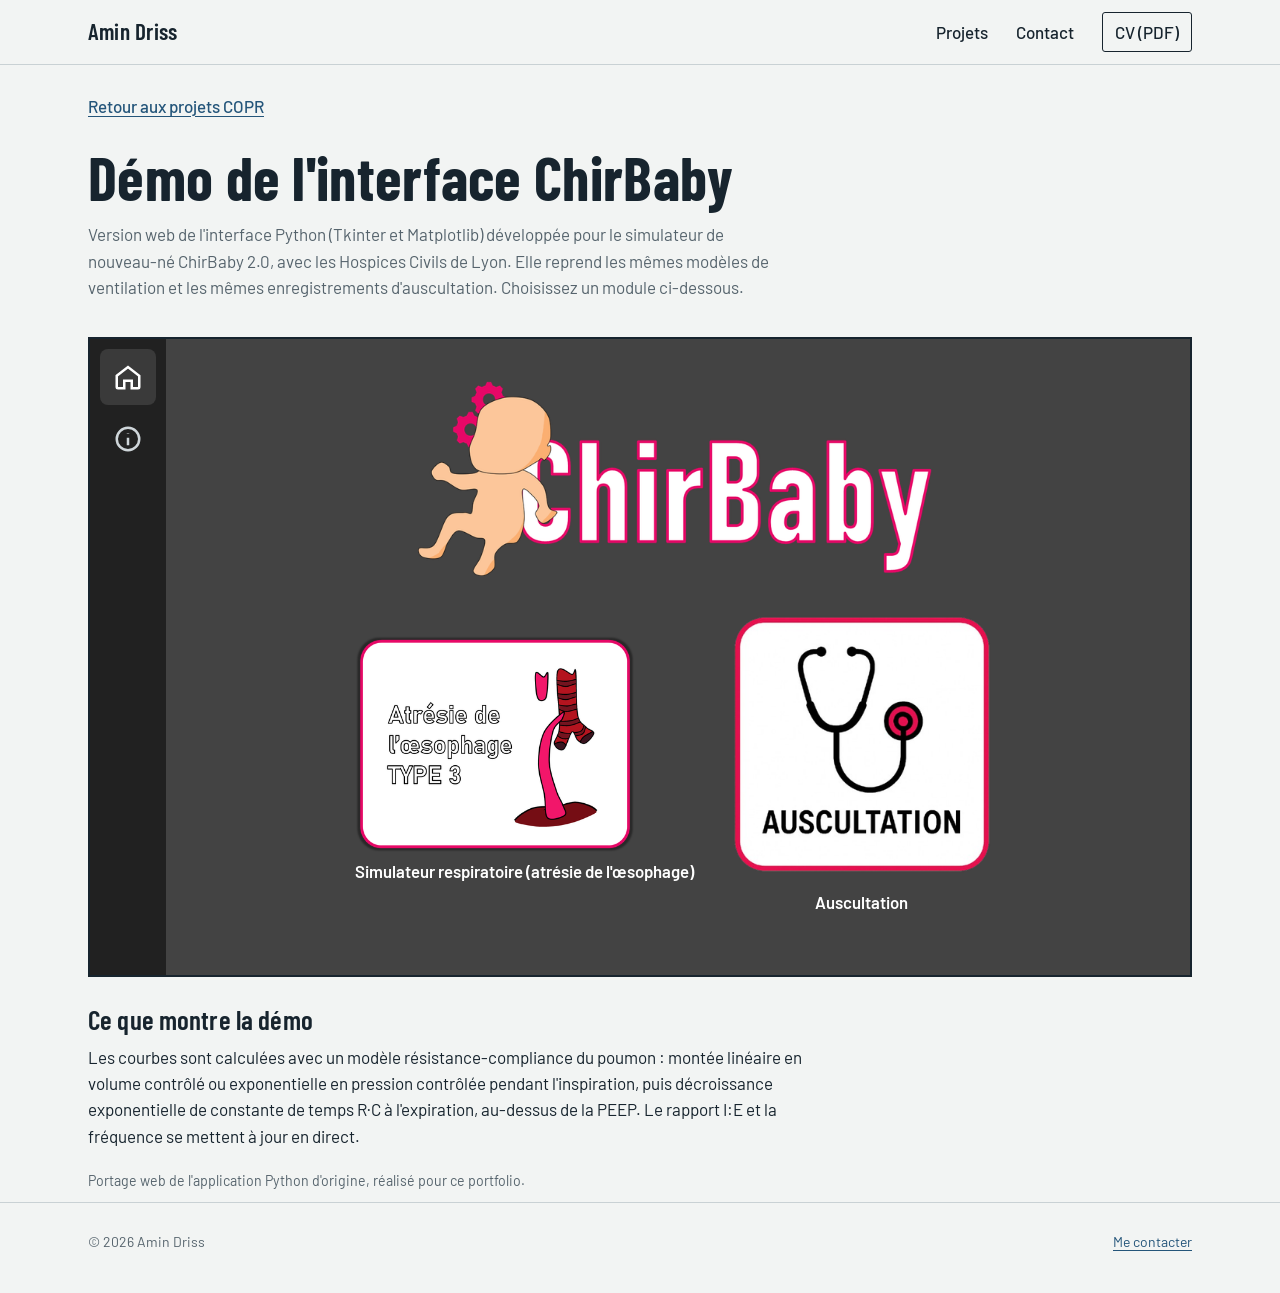
==== commit 14646dc0: "Add files via upload" ====
--- a/chirbaby.html
+++ b/chirbaby.html
@@ -9,7 +9,7 @@
 <link rel="preconnect" href="https://fonts.googleapis.com">
 <link rel="preconnect" href="https://fonts.gstatic.com" crossorigin>
 <link rel="stylesheet" href="https://fonts.googleapis.com/css2?family=Barlow:wght@400;500;600;700&family=Barlow+Condensed:wght@500;600;700&display=swap">
-<link rel="stylesheet" href="assets/style.css?v=5">
+<link rel="stylesheet" href="assets/style.css?v=7">
 <style>
   /* Couleurs reprises de l'interface Tkinter d'origine */
   .cb { --cb-bar: #212121; --cb-bg: #434343; --cb-light: #d3d3d3; --cb-pink: #e5007e; --cb-blue: #5b9bd5; }
--- a/assets/style.css
+++ b/assets/style.css
@@ -262,3 +262,13 @@
 
 /* Pastille « disponible » en vert */
 .status::before { background: #2e9e4f; box-shadow: 0 0 0 3px rgba(46, 158, 79, 0.25); }
+
+.campus { display: grid; grid-template-columns: 1fr 1fr; gap: 16px; margin-top: 28px; }
+.campus figure { margin: 0; }
+.campus img { display: block; width: 100%; height: auto; aspect-ratio: 3 / 4; object-fit: cover; border: 1px solid var(--line); background: var(--paper-2); }
+.campus figcaption { font-size: var(--step--1); color: var(--steel); margin-top: 8px; }
+
+.cartouche .tutor dd strong { display: block; }
+.cartouche .tutor dd span { display: block; color: var(--steel); font-size: 0.95rem; }
+.cartouche .tutor .t-links { display: flex; flex-wrap: wrap; gap: 4px 14px; margin-top: 4px; }
+.cartouche .tutor .t-links a { color: var(--blue, #24557a); text-decoration: underline; text-underline-offset: 2px; }
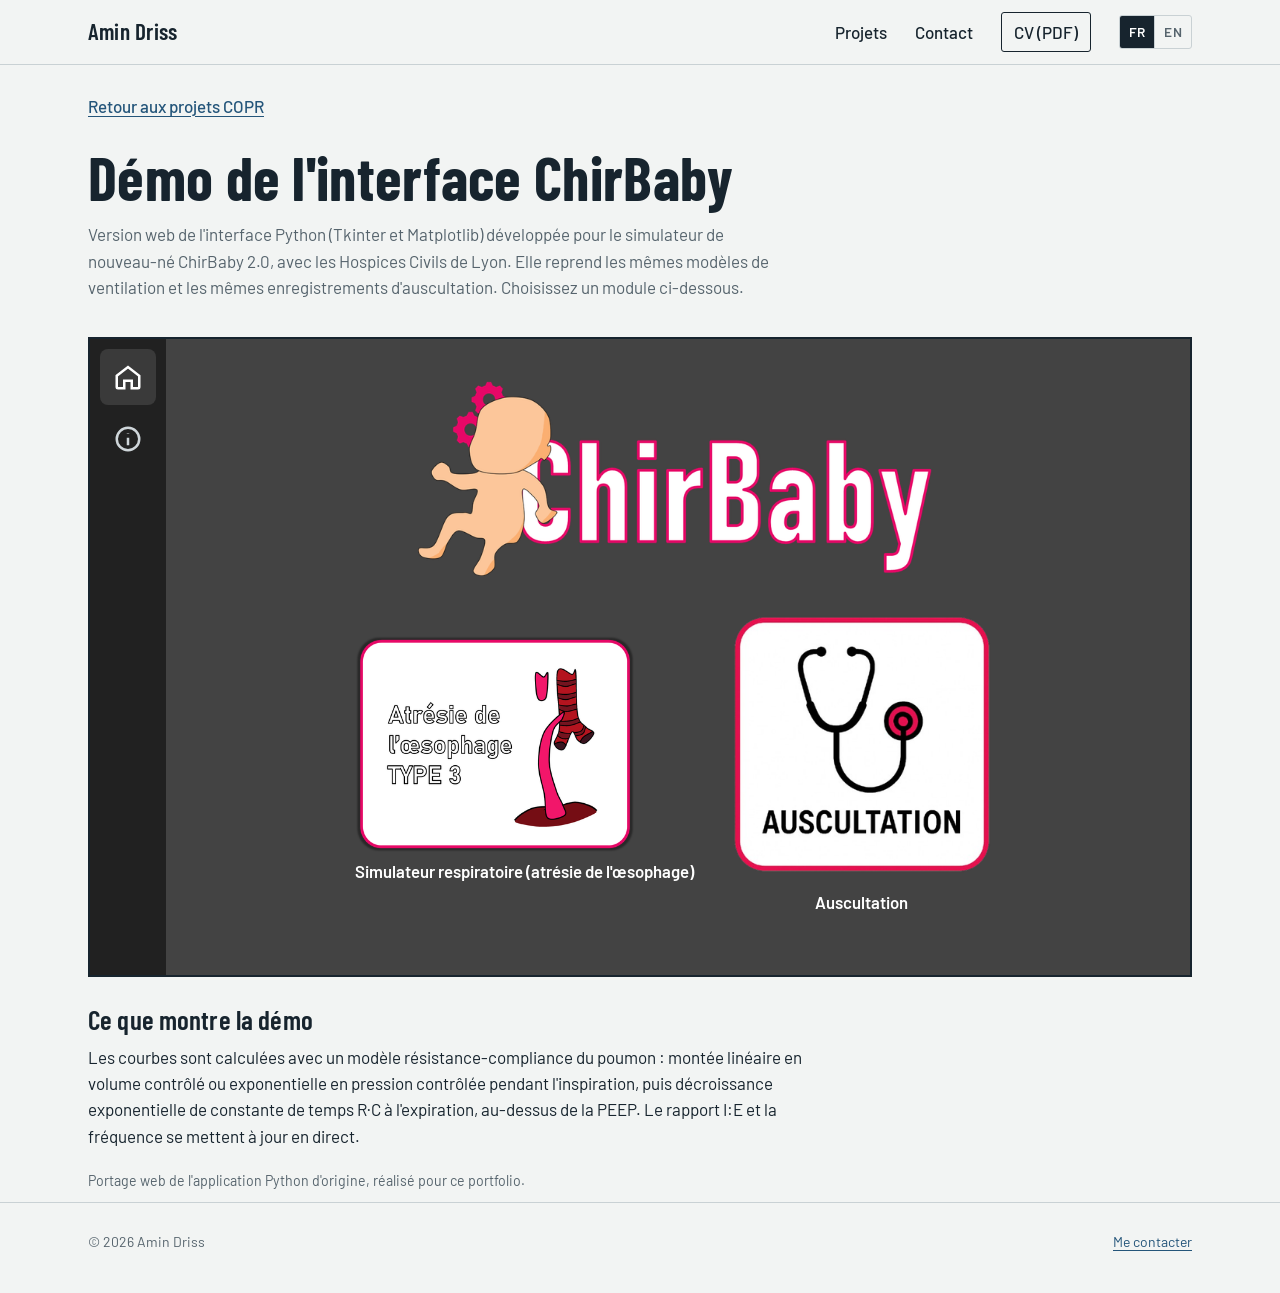
==== commit 2495dfd0: "Add files via upload" ====
--- a/chirbaby.html
+++ b/chirbaby.html
@@ -3,13 +3,14 @@
 <head>
 <meta charset="utf-8">
 <meta name="viewport" content="width=device-width, initial-scale=1">
-<title>Démo ChirBaby | Amin Driss</title>
+<title data-en="ChirBaby demo | Amin Driss">Démo ChirBaby | Amin Driss</title>
 <meta name="description" content="Démo interactive de l'interface du simulateur de nouveau-né ChirBaby : simulateur respiratoire et auscultation (projet COPR, INSA Lyon).">
 <link rel="icon" href="assets/favicon.svg" type="image/svg+xml">
 <link rel="preconnect" href="https://fonts.googleapis.com">
 <link rel="preconnect" href="https://fonts.gstatic.com" crossorigin>
 <link rel="stylesheet" href="https://fonts.googleapis.com/css2?family=Barlow:wght@400;500;600;700&family=Barlow+Condensed:wght@500;600;700&display=swap">
-<link rel="stylesheet" href="assets/style.css?v=7">
+<link rel="stylesheet" href="assets/style.css?v=8">
+<script src="assets/i18n.js?v=1"></script>
 <style>
   /* Couleurs reprises de l'interface Tkinter d'origine */
   .cb { --cb-bar: #212121; --cb-bg: #434343; --cb-light: #d3d3d3; --cb-pink: #e5007e; --cb-blue: #5b9bd5; }
@@ -99,8 +100,8 @@
 <header class="site-head">
   <div class="wrap">
     <a class="brand" href="index.html">Amin Driss</a>
-    <nav class="nav" aria-label="Navigation principale">
-      <a href="index.html#projets" class="keep">Projets</a>
+    <nav class="nav" aria-label="Navigation principale" data-en-aria-label="Main navigation">
+      <a href="index.html#projets" class="keep" data-en="Projects">Projets</a>
       <a href="index.html#contact">Contact</a>
       <a class="nav-cv" href="CV_Amin_Driss.pdf" download>CV (PDF)</a>
     </nav>
@@ -108,10 +109,10 @@
 </header>
 
 <main class="wrap cb">
-  <a class="back" href="projet.html?p=copr-insa-lyon">Retour aux projets COPR</a>
+  <a class="back" href="projet.html?p=copr-insa-lyon" data-en="Back to the COPR projects">Retour aux projets COPR</a>
   <header class="cb-intro">
-    <h1>Démo de l'interface ChirBaby</h1>
-    <p>Version web de l'interface Python (Tkinter et Matplotlib) développée pour le simulateur de nouveau-né ChirBaby 2.0, avec les Hospices Civils de Lyon. Elle reprend les mêmes modèles de ventilation et les mêmes enregistrements d'auscultation. Choisissez un module ci-dessous.</p>
+    <h1 data-en="ChirBaby interface demo">Démo de l'interface ChirBaby</h1>
+    <p data-en="Web version of the Python interface (Tkinter and Matplotlib) developed for the ChirBaby 2.0 newborn simulator, with the Hospices Civils de Lyon. It uses the same ventilation models and the same auscultation recordings. The interface itself is in French, as in the original. Choose a module below.">Version web de l'interface Python (Tkinter et Matplotlib) développée pour le simulateur de nouveau-né ChirBaby 2.0, avec les Hospices Civils de Lyon. Elle reprend les mêmes modèles de ventilation et les mêmes enregistrements d'auscultation. Choisissez un module ci-dessous.</p>
   </header>
 
   <div class="cb-app">
@@ -217,7 +218,7 @@
 </main>
 
 <footer class="site-foot">
-  <div class="wrap"><span>© 2026 Amin Driss</span><a href="index.html#contact">Me contacter</a></div>
+  <div class="wrap"><span>© 2026 Amin Driss</span><a href="index.html#contact" data-en="Contact me">Me contacter</a></div>
 </footer>
 
 <script>
--- a/assets/style.css
+++ b/assets/style.css
@@ -272,3 +272,18 @@
 .cartouche .tutor dd span { display: block; color: var(--steel); font-size: 0.95rem; }
 .cartouche .tutor .t-links { display: flex; flex-wrap: wrap; gap: 4px 14px; margin-top: 4px; }
 .cartouche .tutor .t-links a { color: var(--blue, #24557a); text-decoration: underline; text-underline-offset: 2px; }
+
+/* Choix de la langue */
+.lang { display: inline-flex; border: 1.5px solid var(--line); border-radius: 3px; overflow: hidden; }
+.lang button { font: inherit; font-size: 0.85rem; font-weight: 600; letter-spacing: 0.02em; padding: 5px 9px; border: 0; background: transparent; color: var(--steel); cursor: pointer; }
+.lang button + button { border-left: 1.5px solid var(--line); }
+.lang button[aria-pressed="true"] { background: var(--ink); color: var(--white); }
+.lang button:hover:not([aria-pressed="true"]) { color: var(--ink); background: var(--paper-2); }
+.lang button:focus-visible { outline: 2px solid var(--blue); outline-offset: -2px; }
+.brand { white-space: nowrap; }
+@media (max-width: 440px) {
+  .site-head .wrap { gap: 10px; }
+  .nav { gap: 10px; }
+  .nav .nav-cv { padding: 5px 8px; }
+  .lang button { padding: 4px 7px; }
+}
